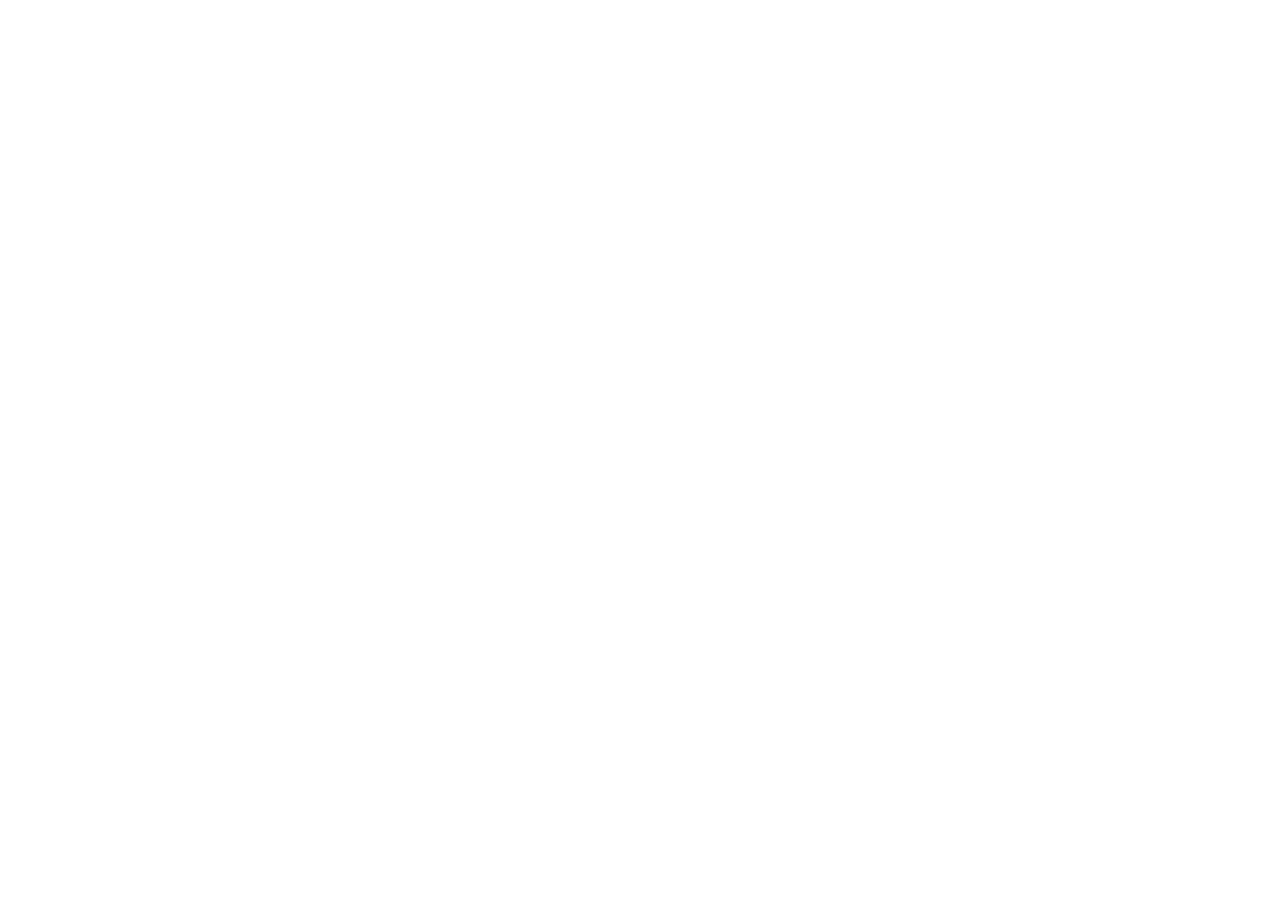
==== index.html @ 645ffa2a "Creacion del proyecto" ====
<!DOCTYPE html>
<html lang="es">
<head>
    <!-- metadatos -->
    <meta charset="UTF-8">
    <meta http-equiv="X-UA-Compatible" content="IE=edge">
    <meta name="viewport" content="width=device-width, initial-scale=1.0">
    <meta name="description" content="Banco Rolling">
    <meta name="keywords" content="Argentina, Inversiones, 2022, Sueldo, Seguridad">
    <meta name="author" content="Agustin Sandoval">
    <link rel="stylesheet" href="https://cdn.jsdelivr.net/npm/bootstrap-icons@1.10.2/font/bootstrap-icons.css">
    <link href="https://cdn.jsdelivr.net/npm/bootstrap@5.2.3/dist/css/bootstrap.min.css" rel="stylesheet" integrity="sha384-rbsA2VBKQhggwzxH7pPCaAqO46MgnOM80zW1RWuH61DGLwZJEdK2Kadq2F9CUG65" crossorigin="anonymous">
    <link rel="stylesheet" href="css/style.css">
    <title>Pokedex</title>
</head>

<body>
    
</body>

</html>
---- css/style.css ----
#Cards {
    display: flex;
    align-items: center;
}
.carousel-inner img {
    width: 100%;
    max-height: 500px;
}

.carousel-inner{
 height: 600px;
}

#xd{
    width: 100%;
    height: 100%;
}

.main{
    width: 70%;
    
}

.aside{
    width: 25%;
}



#store{
    text-align: center;
}

ul{
    list-style: none;
}

.rounded{
    width: 100%;
}
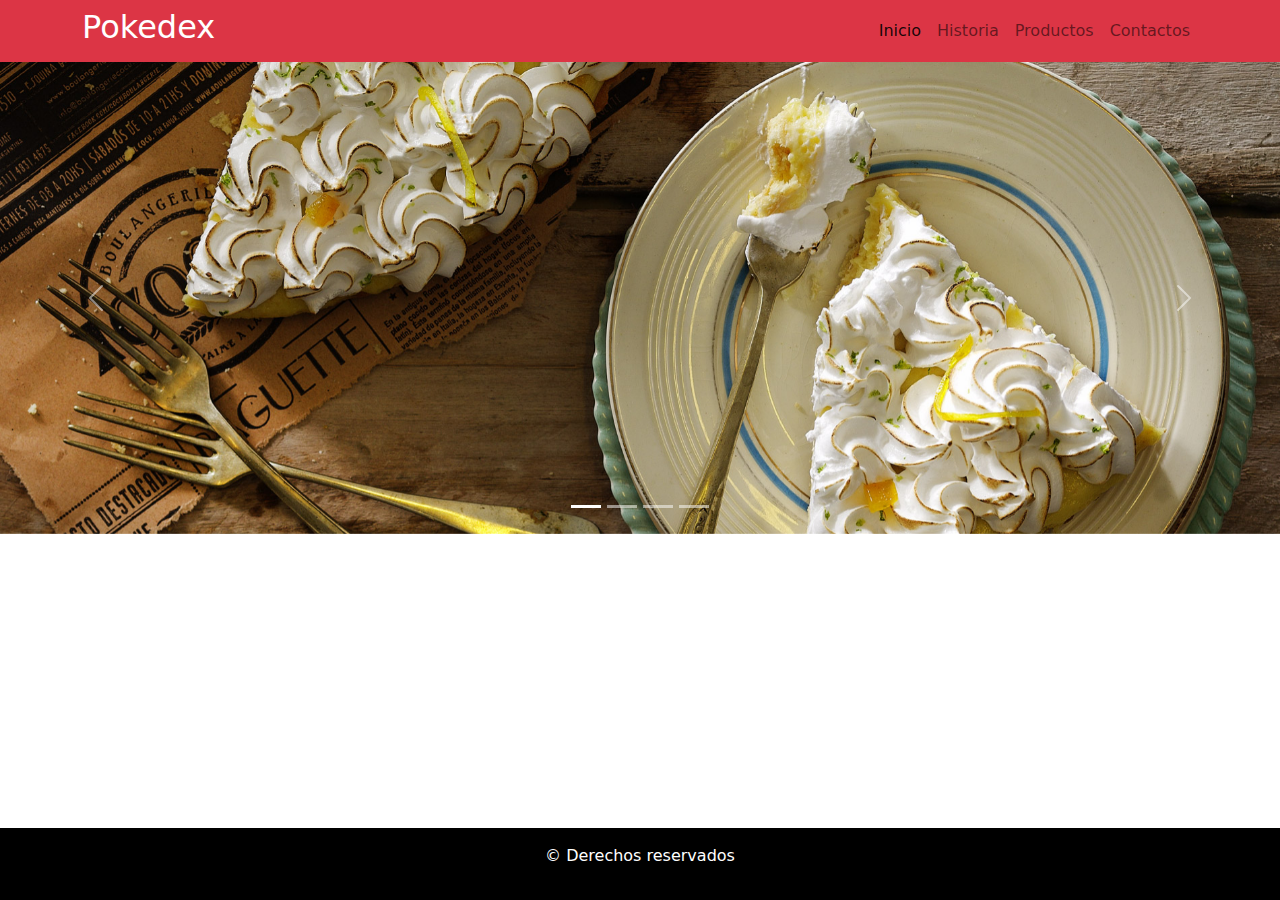
==== commit ac9c2cd8: "estructura de proyecto" ====
--- a/index.html
+++ b/index.html
@@ -1,21 +1,154 @@
 <!DOCTYPE html>
 <html lang="es">
-<head>
-    <!-- metadatos -->
-    <meta charset="UTF-8">
-    <meta http-equiv="X-UA-Compatible" content="IE=edge">
-    <meta name="viewport" content="width=device-width, initial-scale=1.0">
-    <meta name="description" content="Banco Rolling">
-    <meta name="keywords" content="Argentina, Inversiones, 2022, Sueldo, Seguridad">
-    <meta name="author" content="Agustin Sandoval">
-    <link rel="stylesheet" href="https://cdn.jsdelivr.net/npm/bootstrap-icons@1.10.2/font/bootstrap-icons.css">
-    <link href="https://cdn.jsdelivr.net/npm/bootstrap@5.2.3/dist/css/bootstrap.min.css" rel="stylesheet" integrity="sha384-rbsA2VBKQhggwzxH7pPCaAqO46MgnOM80zW1RWuH61DGLwZJEdK2Kadq2F9CUG65" crossorigin="anonymous">
-    <link rel="stylesheet" href="css/style.css">
-    <title>Pokedex</title>
-</head>
-
-<body>
-    
-</body>
-
-</html>+    <head>
+        <meta charset="UTF-8" />
+        <meta http-equiv="X-UA-Compatible" content="IE=edge" />
+        <meta name="viewport" content="width=device-width, initial-scale=1.0" />
+        <meta name="description" content="pokedex" />
+        <meta name="author" content="Mario Chavez" />
+        <meta name="Keywords" content="anime, fantasia, serie, pokemon" />
+        <link rel="stylesheet" href="./css/bootstrap.min.css" />
+        <link
+            href="https://cdn.jsdelivr.net/npm/bootstrap@5.3.0-alpha1/dist/css/bootstrap.min.css"
+            rel="stylesheet"
+            integrity="sha384-GLhlTQ8iRABdZLl6O3oVMWSktQOp6b7In1Zl3/Jr59b6EGGoI1aFkw7cmDA6j6gD"
+            crossorigin="anonymous"
+        />
+        <link rel="stylesheet" href="./css/style.css" />
+        <title>Pokedex</title>
+    </head>
+    <body>
+        <header>
+            <nav class="navbar navbar-expand-lg bg-danger text-bg-primary">
+                <div class="container">
+                    <h2>Pokedex</h2>
+                    <button
+                        class="navbar-toggler"
+                        type="button"
+                        data-bs-toggle="collapse"
+                        data-bs-target="#navbarSupportedContent"
+                        aria-controls="navbarSupportedContent"
+                        aria-expanded="false"
+                        aria-label="Toggle navigation"
+                    >
+                        <span class="navbar-toggler-icon"></span>
+                    </button>
+                    <div class="collapse navbar-collapse" id="navbarSupportedContent">
+                        <ul class="navbar-nav ms-auto mb-2 mb-lg-0">
+                            <li class="nav-item">
+                                <a
+                                    class="nav-link active"
+                                    aria-current="page"
+                                    href="index.html"
+                                    >Inicio</a
+                                >
+                            </li>
+                            <li class="nav-item">
+                                <a class="nav-link" href="./pages/historia.html"
+                                    >Historia</a
+                                >
+                            </li>
+                            <li class="nav-item">
+                                <a class="nav-link" href="./pages/productos.html"
+                                    >Productos</a
+                                >
+                            </li>
+                            <li class="nav-item">
+                                <a class="nav-link" href="./pages/contacto.html"
+                                    >Contactos</a
+                                >
+                            </li>
+                        </ul>
+                    </div>
+                </div>
+            </nav>
+        </header>
+        <main>
+            <section id="cauroselProduct" class="carousel slide" data-bs-ride="true">
+                <div class="carousel-indicators">
+                    <button
+                        type="button"
+                        data-bs-target="#cauroselProduct"
+                        data-bs-slide-to="0"
+                        class="active"
+                        aria-current="true"
+                        aria-label="Slide 1"
+                    ></button>
+                    <button
+                        type="button"
+                        data-bs-target="#cauroselProduct"
+                        data-bs-slide-to="1"
+                        aria-label="Slide 2"
+                    ></button>
+                    <button
+                        type="button"
+                        data-bs-target="#cauroselProduct"
+                        data-bs-slide-to="2"
+                        aria-label="Slide 3"
+                    ></button>
+                    <button
+                        type="button"
+                        data-bs-target="#cauroselProduct"
+                        data-bs-slide-to="3"
+                        aria-label="Slide 4"
+                    ></button>
+                </div>
+                <div class="carousel-inner">
+                    <div class="carousel-item active">
+                        <img
+                            src="./img/slider_201603_lemonpie.jpg"
+                            class="d-block w-100 baner-responsive"
+                            alt="lemon Pie"
+                        />
+                    </div>
+                    <div class="carousel-item">
+                        <img
+                            src="./img/slider_201603_painchoco.jpg"
+                            class="d-block w-100 baner-responsive"
+                            alt="facturas"
+                        />
+                    </div>
+                    <div class="carousel-item">
+                        <img
+                            src="./img/slider_201603_sandwich.jpg"
+                            class="d-block w-100 baner-responsive"
+                            alt="sandwich"
+                        />
+                    </div>
+                    <div class="carousel-item">
+                        <img
+                            src="./img/slider_201603_painchoco.jpg"
+                            class="d-block w-100 baner-responsive"
+                            alt="facturas"
+                        />
+                    </div>
+                </div>
+                <button
+                    class="carousel-control-prev"
+                    type="button"
+                    data-bs-target="#cauroselProduct"
+                    data-bs-slide="prev"
+                >
+                    <span class="carousel-control-prev-icon" aria-hidden="true"></span>
+                    <span class="visually-hidden">Previous</span>
+                </button>
+                <button
+                    class="carousel-control-next"
+                    type="button"
+                    data-bs-target="#cauroselProduct"
+                    data-bs-slide="next"
+                >
+                    <span class="carousel-control-next-icon" aria-hidden="true"></span>
+                    <span class="visually-hidden">Next</span>
+                </button>
+            </section>
+            <section class="container my-4"></section>
+        </main>
+        <footer class="bg-black text-bg-dark text-center py-3">
+            <section class="container">
+                <p>© Derechos reservados</p>
+            </section>
+        </footer>
+        <script src="./js/bootstrap.min.js"></script>
+    </body>
+</html>
--- a/css/style.css
+++ b/css/style.css
@@ -1,44 +1,21 @@
-
-
-#Cards {
+body{
     display: flex;
-    align-items: center;
+    flex-direction: column;
+    /* toda la pantalla es utilizada 100% osea 100vh */
+    min-height: 100vh;
 }
-.carousel-inner img {
-    width: 100%;
-    max-height: 500px;
+/* el  main utilizara mas espacio que el header o footer
+con flex grow (le dice a los elemntos quien tendra mas espacio (los demas por
+defecto tienen 0))*/
+main{
+    flex-grow: 1;
 }
-
-.carousel-inner{
- height: 600px;
+.redes-sociales{
+    text-decoration: none;
 }
-
-#xd{
-    width: 100%;
-    height: 100%;
+@media all and (max-width: 767px){
+    .baner-responsive{
+        height: 300px;
+        object-fit: cover;
+    }
 }
-
-.main{
-    width: 70%;
-    
-}
-
-.aside{
-    width: 25%;
-}
-
-
-
-#store{
-    text-align: center;
-}
-
-ul{
-    list-style: none;
-}
-
-.rounded{
-    width: 100%;
-}
-
-
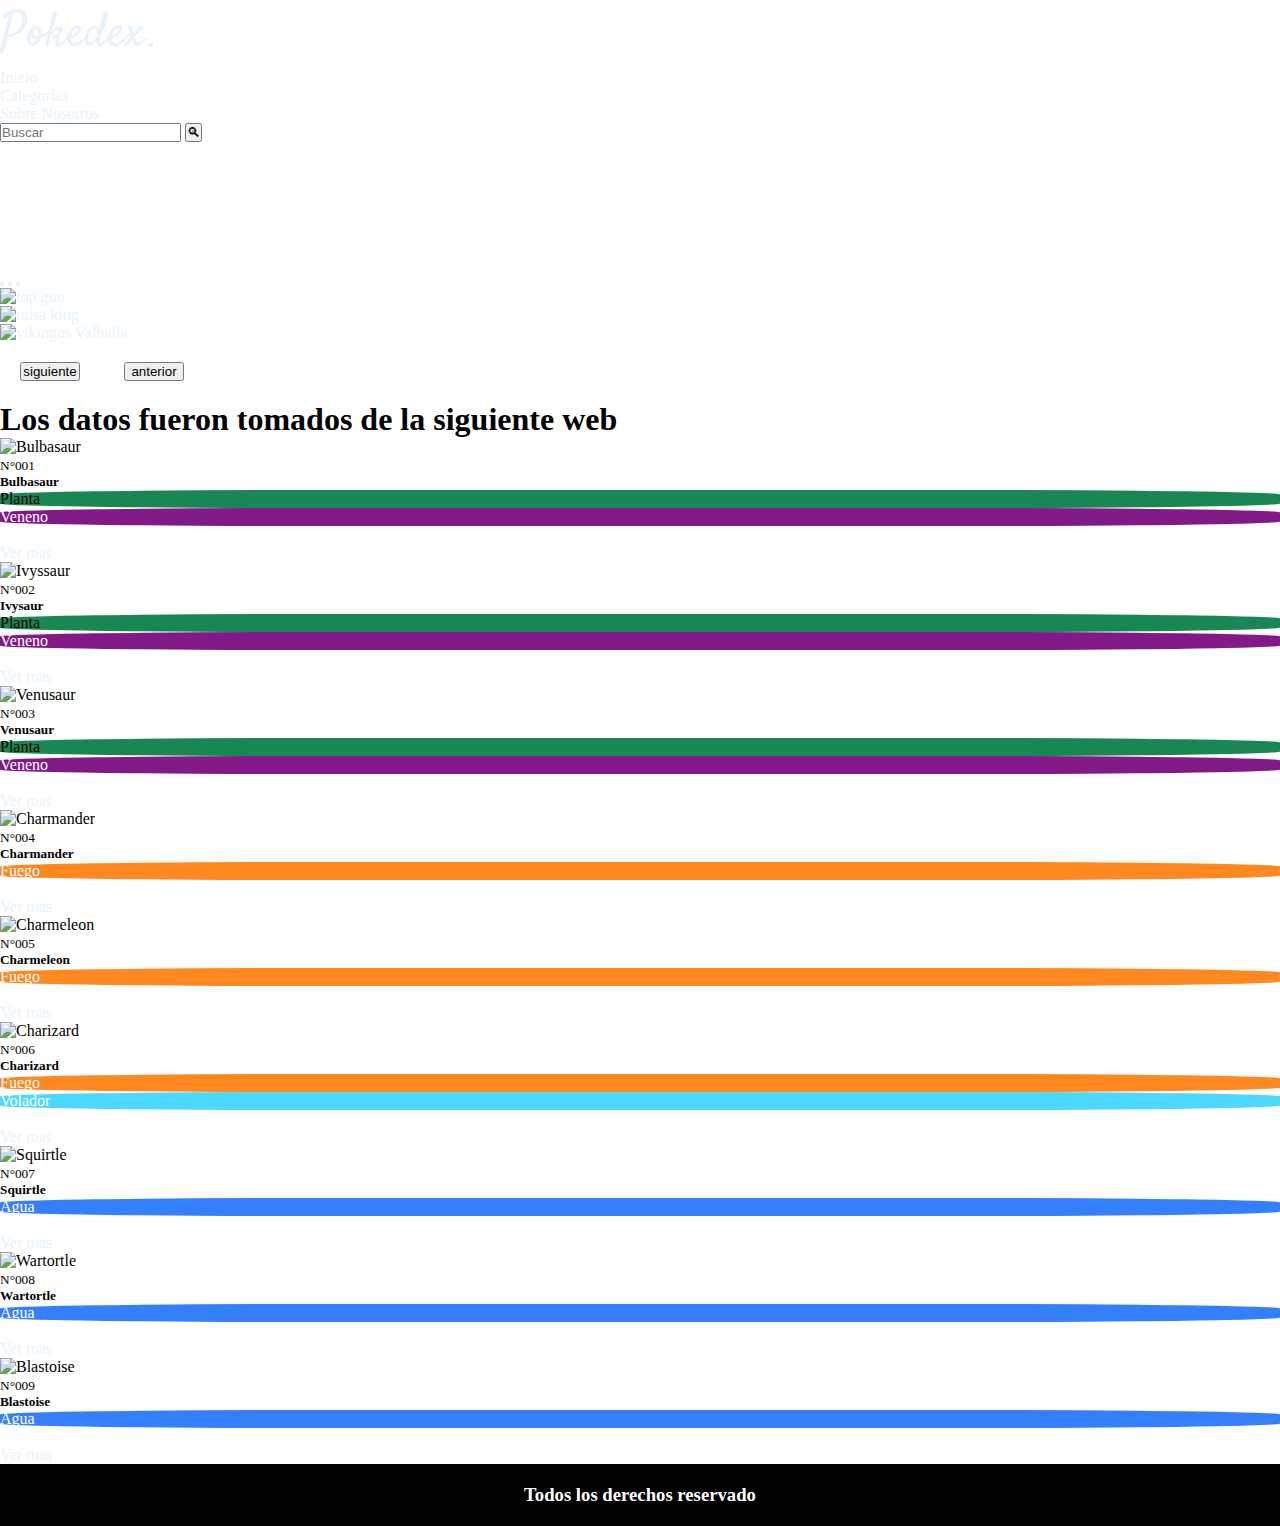
==== commit f741b99b: "Creacion index y del error 404" ====
--- a/index.html
+++ b/index.html
@@ -1,154 +1,223 @@
 <!DOCTYPE html>
 <html lang="es">
-    <head>
-        <meta charset="UTF-8" />
-        <meta http-equiv="X-UA-Compatible" content="IE=edge" />
-        <meta name="viewport" content="width=device-width, initial-scale=1.0" />
-        <meta name="description" content="pokedex" />
-        <meta name="author" content="Mario Chavez" />
-        <meta name="Keywords" content="anime, fantasia, serie, pokemon" />
-        <link rel="stylesheet" href="./css/bootstrap.min.css" />
-        <link
-            href="https://cdn.jsdelivr.net/npm/bootstrap@5.3.0-alpha1/dist/css/bootstrap.min.css"
-            rel="stylesheet"
-            integrity="sha384-GLhlTQ8iRABdZLl6O3oVMWSktQOp6b7In1Zl3/Jr59b6EGGoI1aFkw7cmDA6j6gD"
-            crossorigin="anonymous"
-        />
-        <link rel="stylesheet" href="./css/style.css" />
-        <title>Pokedex</title>
-    </head>
+<head>
+    <!-- metadatos -->
+    <meta charset="UTF-8">
+    <meta http-equiv="X-UA-Compatible" content="IE=edge">
+    <meta name="viewport" content="width=device-width, initial-scale=1.0">
+    <meta name="description" content="Pokedex">
+    <meta name="keywords" content="Pokemon, Informacion, 2023, Nintendo, Pokedex">
+    <meta name="author" content="Agustin Sandoval">
+    <link rel="stylesheet" href="https://cdn.jsdelivr.net/npm/bootstrap-icons@1.10.2/font/bootstrap-icons.css">
+    <link href="https://cdn.jsdelivr.net/npm/bootstrap@5.2.3/dist/css/bootstrap.min.css" rel="stylesheet" integrity="sha384-rbsA2VBKQhggwzxH7pPCaAqO46MgnOM80zW1RWuH61DGLwZJEdK2Kadq2F9CUG65" crossorigin="anonymous">
+    <link rel="stylesheet" href="css/style.css">
+    <title>Pokedex</title>
+</head>
     <body>
         <header>
-            <nav class="navbar navbar-expand-lg bg-danger text-bg-primary">
-                <div class="container">
-                    <h2>Pokedex</h2>
-                    <button
-                        class="navbar-toggler"
-                        type="button"
-                        data-bs-toggle="collapse"
-                        data-bs-target="#navbarSupportedContent"
-                        aria-controls="navbarSupportedContent"
-                        aria-expanded="false"
-                        aria-label="Toggle navigation"
-                    >
-                        <span class="navbar-toggler-icon"></span>
-                    </button>
-                    <div class="collapse navbar-collapse" id="navbarSupportedContent">
-                        <ul class="navbar-nav ms-auto mb-2 mb-lg-0">
-                            <li class="nav-item">
-                                <a
-                                    class="nav-link active"
-                                    aria-current="page"
-                                    href="index.html"
-                                    >Inicio</a
-                                >
-                            </li>
-                            <li class="nav-item">
-                                <a class="nav-link" href="./pages/historia.html"
-                                    >Historia</a
-                                >
-                            </li>
-                            <li class="nav-item">
-                                <a class="nav-link" href="./pages/productos.html"
-                                    >Productos</a
-                                >
-                            </li>
-                            <li class="nav-item">
-                                <a class="nav-link" href="./pages/contacto.html"
-                                    >Contactos</a
-                                >
-                            </li>
+            <nav class="navbar navbar-expand-lg navbar-dark bg-danger fixed-top">
+                <div class="container-fluid">
+                  <a class="navbar-brand" href="#">Pokedex</a>
+                  <button class="navbar-toggler" type="button" data-bs-toggle="collapse" data-bs-target="#navbarScroll" aria-controls="navbarScroll" aria-expanded="false" aria-label="Toggle navigation">
+                    <span class="navbar-toggler-icon"></span>
+                  </button>
+                  <div class="collapse navbar-collapse" id="navbarScroll">
+                    <ul class="navbar-nav me-auto my-2 my-lg-0 navbar-nav-scroll" style="--bs-scroll-height: 100px;">
+                      <li class="nav-item">
+                        <a class="nav-link active" aria-current="page" href="index.html">Inicio</a>
+                      </li>
+                      <li class="nav-item dropdown">
+                        <a class="nav-link dropdown-toggle" href="#" id="navbarScrollingDropdown" role="button" data-bs-toggle="dropdown" aria-expanded="false">
+                          Categorias
+                        </a>
+                        <ul class="dropdown-menu" aria-labelledby="navbarScrollingDropdown">
+                          <li><a class="dropdown-item" href="pages/quienes-somos.html">Sobre Nosotros</a></li>
                         </ul>
-                    </div>
+                      </li>
+                    </ul>
+                    <form class="d-flex" role="search">
+                      <input class="form-control me-2" type="search" placeholder="Buscar" aria-label="Buscar">
+                      <button class="btn btn-outline-warning" type="submit">🔍︎</button>
+                    </form>
+                  </div>
                 </div>
-            </nav>
+              </nav>
         </header>
+
         <main>
-            <section id="cauroselProduct" class="carousel slide" data-bs-ride="true">
-                <div class="carousel-indicators">
-                    <button
-                        type="button"
-                        data-bs-target="#cauroselProduct"
-                        data-bs-slide-to="0"
-                        class="active"
-                        aria-current="true"
-                        aria-label="Slide 1"
-                    ></button>
-                    <button
-                        type="button"
-                        data-bs-target="#cauroselProduct"
-                        data-bs-slide-to="1"
-                        aria-label="Slide 2"
-                    ></button>
-                    <button
-                        type="button"
-                        data-bs-target="#cauroselProduct"
-                        data-bs-slide-to="2"
-                        aria-label="Slide 3"
-                    ></button>
-                    <button
-                        type="button"
-                        data-bs-target="#cauroselProduct"
-                        data-bs-slide-to="3"
-                        aria-label="Slide 4"
-                    ></button>
+            <section class="carrouserBanner h-50 m-3">
+                <div id="buttonCarrouselBanner" class="carousel slide">
+                  <div class="carousel-indicators">
+                    <button type="button" data-bs-target="#buttonCarrouselBanner" data-bs-slide-to="0" class="active"
+                      aria-current="true" aria-label="Slide 1"></button>
+                    <button type="button" data-bs-target="#buttonCarrouselBanner" data-bs-slide-to="1"
+                      aria-label="Slide 2"></button>
+                    <button type="button" data-bs-target="#buttonCarrouselBanner" data-bs-slide-to="2"
+                      aria-label="Slide 3"></button>
+                  </div>
+                  <div class="carousel-inner">
+                    <div class="carousel-item active carrouserBanner">
+                      <a href="pages/error404.html"><img src="https://www.teahub.io/photos/full/8-84795_pokemon-go-hd-wallpaper-1-journey-151-dreams.jpg" class="d-block carrouserBannerImg col-sm-12" alt="top gun"/></a>
+                    </div>
+                    <div class="carousel-item carrouserBanner">
+                      <a href="pages/error404.html"><img src="https://images.alphacoders.com/581/581224.jpg" class="d-block carrouserBannerImg" alt="tulsa king" /></a>
+                    </div>
+                    <div class="carousel-item carrouserBanner">
+                      <a href="pages/error404.html"><img src="https://images5.alphacoders.com/480/480717.jpg" class="d-block carrouserBannerImg" alt="vikingos Valhalla" /></a>
+                    </div>
+                  </div>
+                  <button class="carousel-control-prev botonAnteriorSiguiente" type="button"
+                    data-bs-target="#buttonCarrouselBanner" data-bs-slide="prev">
+                    <span class="carousel-control-prev-icon" aria-hidden="true"></span>
+                    <span class="visually-hidden">siguiente</span>
+                  </button>
+                  <button class="carousel-control-next botonAnteriorSiguiente" type="button"
+                    data-bs-target="#buttonCarrouselBanner" data-bs-slide="next">
+                    <span class="carousel-control-next-icon" aria-hidden="true"></span>
+                    <span class="visually-hidden">anterior</span>
+                  </button>
                 </div>
-                <div class="carousel-inner">
-                    <div class="carousel-item active">
-                        <img
-                            src="./img/slider_201603_lemonpie.jpg"
-                            class="d-block w-100 baner-responsive"
-                            alt="lemon Pie"
-                        />
-                    </div>
-                    <div class="carousel-item">
-                        <img
-                            src="./img/slider_201603_painchoco.jpg"
-                            class="d-block w-100 baner-responsive"
-                            alt="facturas"
-                        />
-                    </div>
-                    <div class="carousel-item">
-                        <img
-                            src="./img/slider_201603_sandwich.jpg"
-                            class="d-block w-100 baner-responsive"
-                            alt="sandwich"
-                        />
-                    </div>
-                    <div class="carousel-item">
-                        <img
-                            src="./img/slider_201603_painchoco.jpg"
-                            class="d-block w-100 baner-responsive"
-                            alt="facturas"
-                        />
-                    </div>
-                </div>
-                <button
-                    class="carousel-control-prev"
-                    type="button"
-                    data-bs-target="#cauroselProduct"
-                    data-bs-slide="prev"
-                >
-                    <span class="carousel-control-prev-icon" aria-hidden="true"></span>
-                    <span class="visually-hidden">Previous</span>
-                </button>
-                <button
-                    class="carousel-control-next"
-                    type="button"
-                    data-bs-target="#cauroselProduct"
-                    data-bs-slide="next"
-                >
-                    <span class="carousel-control-next-icon" aria-hidden="true"></span>
-                    <span class="visually-hidden">Next</span>
-                </button>
-            </section>
-            <section class="container my-4"></section>
+              </section>
+
+
+              <!-- Cards -->
+              <h1 class="display-6 mb-5 mt-5 text-center">Los datos fueron tomados de la siguiente web</h1>
+        
+              <article class="row m-3">
+                <aside class="col-md-6 col-lg-4 mb-3">
+                  <div class="card">
+                    <img src="https://assets.pokemon.com/assets/cms2/img/pokedex/detail/001.png" class="card-img-top" alt="Bulbasaur">
+                    <div class="card-body">
+                      <p class="card-text"><small class="text-muted">N°001</small></p>
+                      <h5 class="card-title">Bulbasaur</h5>
+                      <p class="btn btn-success text-white colorante-v">Planta</p>
+                      <p class="btn colorante-m">Veneno</p>
+                      <br>
+                      <a href="pages/error404.html" class="btn btn-primary">Ver mas</a>
+                    </div>
+                  </div>
+                </aside>                
+                
+                <aside class="col-md-6 col-lg-4 mb-3">
+                    <div class="card">
+                      <img src="https://assets.pokemon.com/assets/cms2/img/pokedex/detail/002.png" class="card-img-top" alt="Ivyssaur">
+                      <div class="card-body">
+                        <p class="card-text"><small class="text-muted">N°002</small></p>
+                        <h5 class="card-title">Ivysaur</h5>
+                        <p class="btn btn-success text-white colorante-v">Planta</p>
+                        <p class="btn colorante-m">Veneno</p>
+                        <br>
+                        <a href="pages/error404.html" class="btn btn-primary">Ver mas</a>
+                      </div>
+                    </div>
+                  </aside>
+
+                  <aside class="col-md-6 col-lg-4 mb-3">
+                    <div class="card">
+                      <img src="https://assets.pokemon.com/assets/cms2/img/pokedex/detail/003.png" class="card-img-top" alt="Venusaur">
+                      <div class="card-body">
+                        <p class="card-text"><small class="text-muted">N°003</small></p>
+                        <h5 class="card-title">Venusaur</h5>
+                        <p class="btn btn-success text-white colorante-v">Planta</p>
+                        <p class="btn colorante-m">Veneno</p>
+                        <br>
+                        <a href="pages/error404.html" class="btn btn-primary">Ver mas</a>
+                      </div>
+                    </div>
+                  </aside>
+
+                  <aside class="col-md-6 col-lg-4 mb-3">
+                    <div class="card">
+                      <img src="https://assets.pokemon.com/assets/cms2/img/pokedex/detail/004.png" class="card-img-top" alt="Charmander">
+                      <div class="card-body">
+                        <p class="card-text"><small class="text-muted">N°004</small></p>
+                        <h5 class="card-title">Charmander</h5>
+                        <p class="btn btn-warning text-white colorante-f">Fuego</p>
+                        <br>
+                        <a href="pages/error404.html" class="btn btn-primary">Ver mas</a>
+                      </div>
+                    </div>
+                  </aside>
+
+                  <aside class="col-md-6 col-lg-4 mb-3">
+                    <div class="card">
+                      <img src="https://assets.pokemon.com/assets/cms2/img/pokedex/detail/005.png" class="card-img-top" alt="Charmeleon">
+                      <div class="card-body">
+                        <p class="card-text"><small class="text-muted">N°005</small></p>
+                        <h5 class="card-title">Charmeleon</h5>
+                        <p class="btn btn-warning text-white colorante-f">Fuego</p>
+                        <br>
+                        <a href="pages/error404.html" class="btn btn-primary">Ver mas</a>
+                      </div>
+                    </div>
+                  </aside>
+
+                  <aside class="col-md-6 col-lg-4 mb-3">
+                    <div class="card">
+                      <img src="https://assets.pokemon.com/assets/cms2/img/pokedex/detail/006.png" class="card-img-top" alt="Charizard">
+                      <div class="card-body">
+                        <p class="card-text"><small class="text-muted">N°006</small></p>
+                        <h5 class="card-title">Charizard</h5>
+                        <p class="btn btn-warning text-white colorante-f">Fuego</p>
+                        <p class="btn colorante-vo">Volador</p>
+                        <br>
+                        <a href="pages/error404.html" class="btn btn-primary">Ver mas</a>
+                      </div>
+                    </div>
+                  </aside>
+
+                  <aside class="col-md-6 col-lg-4 mb-3">
+                    <div class="card">
+                      <img src="https://assets.pokemon.com/assets/cms2/img/pokedex/detail/007.png" class="card-img-top" alt="Squirtle">
+                      <div class="card-body">
+                        <p class="card-text"><small class="text-muted">N°007</small></p>
+                        <h5 class="card-title">Squirtle</h5>
+                        <p class="btn btn-primary text-white colorante-a">Agua</p>
+                        <br>
+                        <a href="pages/error404.html" class="btn btn-primary">Ver mas</a>
+                      </div>
+                    </div>
+                  </aside>
+
+                  <aside class="col-md-6 col-lg-4 mb-3">
+                    <div class="card">
+                      <img src="https://assets.pokemon.com/assets/cms2/img/pokedex/detail/008.png" class="card-img-top" alt="Wartortle">
+                      <div class="card-body">
+                        <p class="card-text"><small class="text-muted">N°008</small></p>
+                        <h5 class="card-title">Wartortle</h5>
+                        <p class="btn btn-primary text-white colorante-a">Agua</p>
+                        <br>
+                        <a href="pages/error404.html" class="btn btn-primary">Ver mas</a>
+                      </div>
+                    </div>
+                  </aside>
+
+                  <aside class="col-md-6 col-lg-4 mb-3">
+                    <div class="card">
+                      <img src="https://assets.pokemon.com/assets/cms2/img/pokedex/detail/009.png" class="card-img-top" alt="Blastoise">
+                      <div class="card-body">
+                        <p class="card-text"><small class="text-muted">N°009</small></p>
+                        <h5 class="card-title">Blastoise</h5>
+                        <p class="btn btn-primary text-white colorante-a">Agua</p>
+                        <br>
+                        <a href="pages/error404.html" class="btn btn-primary">Ver mas</a>
+                      </div>
+                    </div>
+                  </aside>
+
+              </article>
+              
         </main>
-        <footer class="bg-black text-bg-dark text-center py-3">
-            <section class="container">
-                <p>© Derechos reservados</p>
+
+        <!-- Footer -->
+        <footer class="text-secondary mt-2">
+            <section class="h-50">
+            <h3>Todos los derechos reservado</h3>
             </section>
         </footer>
-        <script src="./js/bootstrap.min.js"></script>
+
+        <script src="https://cdn.jsdelivr.net/npm/bootstrap@5.3.0-alpha1/dist/js/bootstrap.bundle.min.js"
+        integrity="sha384-w76AqPfDkMBDXo30jS1Sgez6pr3x5MlQ1ZAGC+nuZB+EYdgRZgiwxhTBTkF7CXvN"
+        crossorigin="anonymous"></script>
     </body>
-</html>
+</html>--- a/css/style.css
+++ b/css/style.css
@@ -1,21 +1,136 @@
-body{
-    display: flex;
-    flex-direction: column;
-    /* toda la pantalla es utilizada 100% osea 100vh */
-    min-height: 100vh;
+@import url('https://fonts.googleapis.com/css2?family=Satisfy&display=swap');
+
+* {
+    margin: 0px;
+    padding: 0px;
 }
-/* el  main utilizara mas espacio que el header o footer
-con flex grow (le dice a los elemntos quien tendra mas espacio (los demas por
-defecto tienen 0))*/
-main{
+
+.navbar-brand {
+    font-family: 'Satisfy', cursive;
+    font-size: 3em;
+}
+
+main {
     flex-grow: 1;
+    margin-top: 8em;
 }
-.redes-sociales{
+
+.iconoRedes {
+    font-size: 2rem;
+}
+
+.funcionColapse {
+    --bs-scroll-height: 100px;
+}
+
+.pelicula {
+    padding: 18vh 0 0 0;
+}
+
+.img-carusel {
+    height: 320px;
+    transition: transform .2s;
+}
+
+.img-carusel:hover {
+    transform: scale(1.2);
+}
+
+/* .card-Carousel {
+    height: 400px;
+    margin: 0px;
+    padding: 0px;
+} */
+
+/* .carrouserBanner {
+    height: 500px;
+    margin: .5em;
+} */
+
+.carrouserBannerImg {
+    width: 100%;
+    object-fit: fill;
+    height: 500px;
+}
+
+.botonAnteriorSiguiente {
+    width: 60px;
+    margin: 20px;
+}
+
+footer {
+    background: #000;
+    padding: 20px 0px;
+    color: white;
+    text-align: center;
+  }
+
+a {
+    outline: none;
     text-decoration: none;
+    color: rgba(229, 241, 252, 0.926);
 }
-@media all and (max-width: 767px){
-    .baner-responsive{
-        height: 300px;
-        object-fit: cover;
+
+a:hover {
+    color: rgba(229, 241, 252, 0.926);
+}
+
+#imga {
+    height: 400px;
+
+    margin: 1em;
+    padding: 0px;
+}
+
+.c {
+    height: 220px;
+    width: 300px;
+    transition: transform .2s;
+}
+
+.colorante-v{
+    background-color: #198754;
+    border-radius: 25%;
+    height: 5%;
+}
+.colorante-m{
+    background-color: #811987;
+    color: white;
+    border-radius: 25%;
+    height: 5%;
+}
+.colorante-f{
+    background-color: #ff8820;
+    color: white;
+    border-radius: 25%;
+    height: 5%;
+}
+.colorante-vo{
+    background-color: #20cfffcb;
+    color: white;
+    border-radius: 25%;
+    height: 5%;
+}
+.colorante-vo:hover{
+    color: white;
+    background-color: #20cfffcb;
+}
+.colorante-a{
+    background-color: #0060fbcb;
+    color: white;
+    border-radius: 25%;
+    height: 5%;
+}
+.colorante-m:hover{
+    color: white;
+    background-color: #811987;
+}
+
+@media (max-width: 500px){
+    .carrouserBanner{
+        height: 100%;
     }
-}
+    .carrouserBannerImg{
+        height: 100%;
+    }
+} 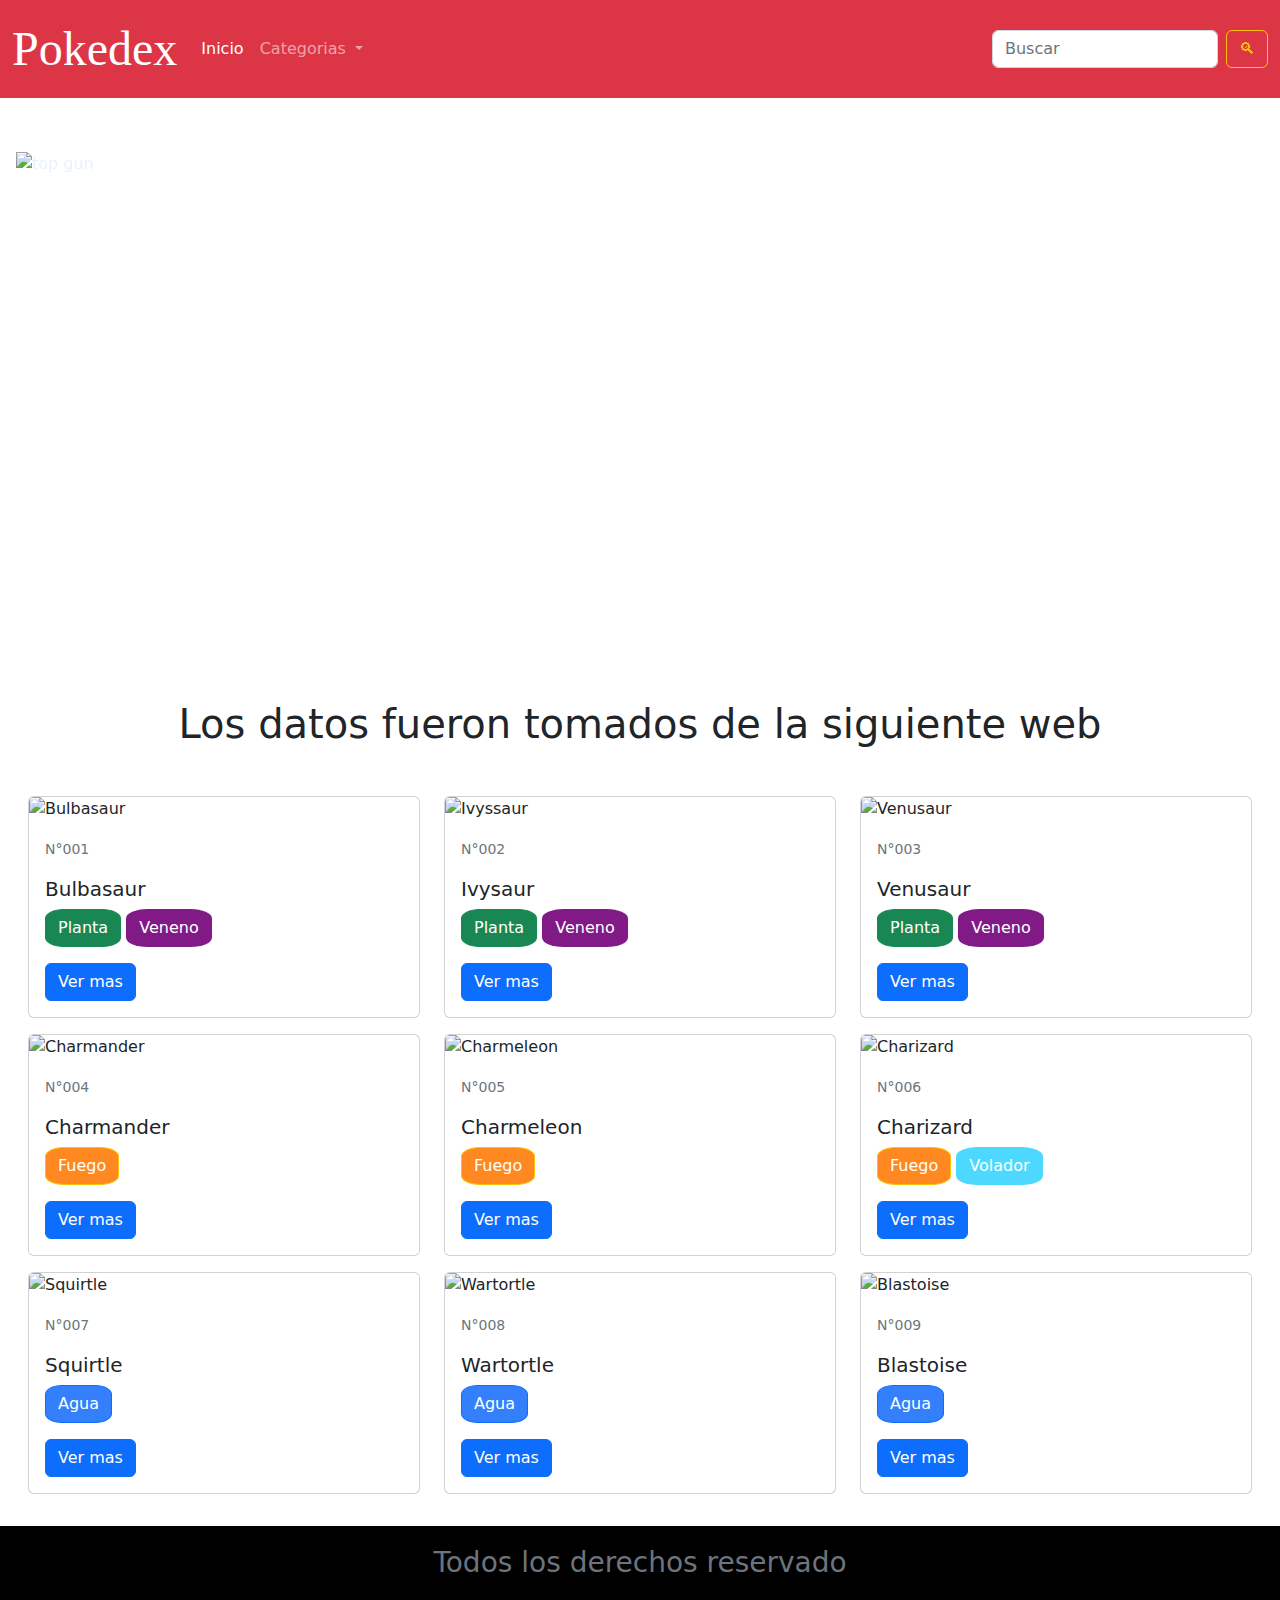
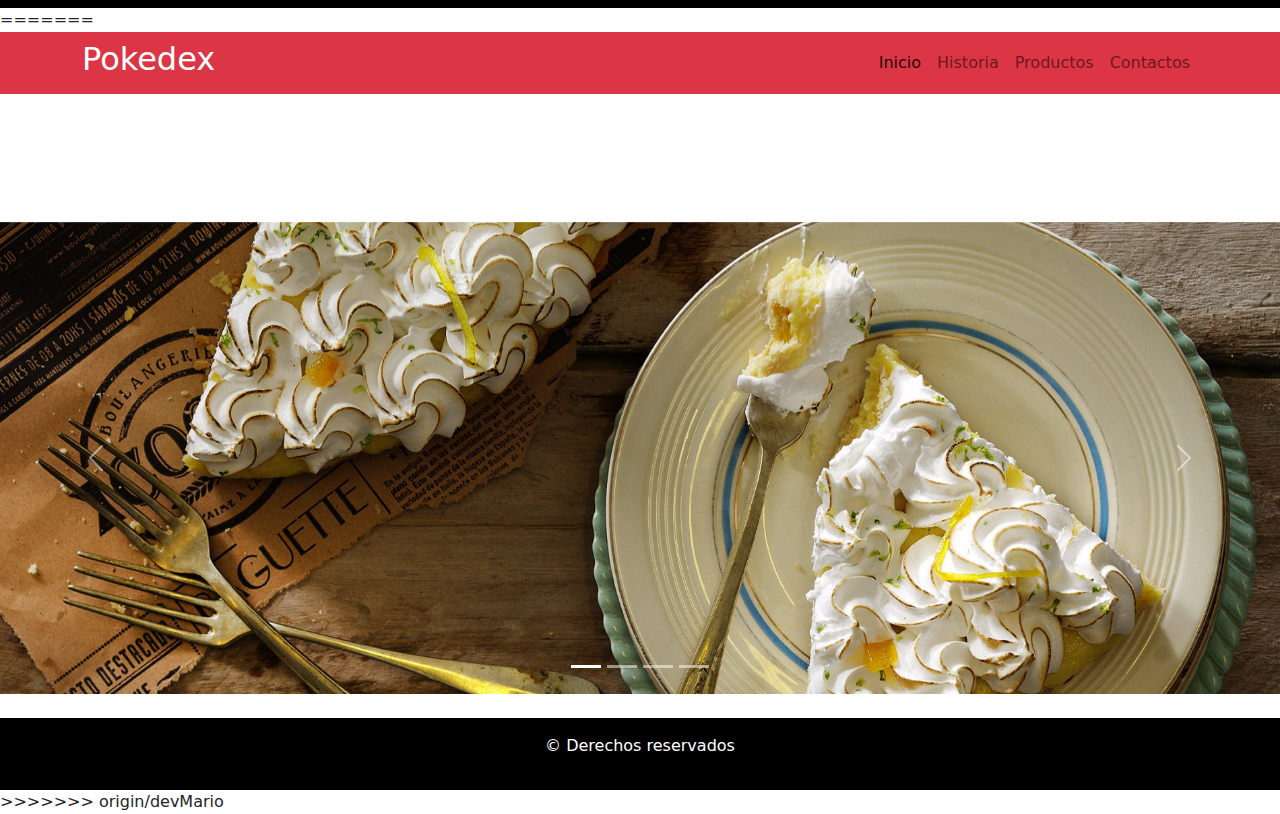
==== commit 1eb7cdb4: "readme" ====
--- a/index.html
+++ b/index.html
@@ -1,5 +1,6 @@
 <!DOCTYPE html>
 <html lang="es">
+<<<<<<< HEAD
 <head>
     <!-- metadatos -->
     <meta charset="UTF-8">
@@ -220,4 +221,158 @@
         integrity="sha384-w76AqPfDkMBDXo30jS1Sgez6pr3x5MlQ1ZAGC+nuZB+EYdgRZgiwxhTBTkF7CXvN"
         crossorigin="anonymous"></script>
     </body>
-</html>+</html>
+=======
+    <head>
+        <meta charset="UTF-8" />
+        <meta http-equiv="X-UA-Compatible" content="IE=edge" />
+        <meta name="viewport" content="width=device-width, initial-scale=1.0" />
+        <meta name="description" content="pokedex" />
+        <meta name="author" content="Mario Chavez" />
+        <meta name="Keywords" content="anime, fantasia, serie, pokemon" />
+        <link rel="stylesheet" href="./css/bootstrap.min.css" />
+        <link
+            href="https://cdn.jsdelivr.net/npm/bootstrap@5.3.0-alpha1/dist/css/bootstrap.min.css"
+            rel="stylesheet"
+            integrity="sha384-GLhlTQ8iRABdZLl6O3oVMWSktQOp6b7In1Zl3/Jr59b6EGGoI1aFkw7cmDA6j6gD"
+            crossorigin="anonymous"
+        />
+        <link rel="stylesheet" href="./css/style.css" />
+        <title>Pokedex</title>
+    </head>
+    <body>
+        <header>
+            <nav class="navbar navbar-expand-lg bg-danger text-bg-primary">
+                <div class="container">
+                    <h2>Pokedex</h2>
+                    <button
+                        class="navbar-toggler"
+                        type="button"
+                        data-bs-toggle="collapse"
+                        data-bs-target="#navbarSupportedContent"
+                        aria-controls="navbarSupportedContent"
+                        aria-expanded="false"
+                        aria-label="Toggle navigation"
+                    >
+                        <span class="navbar-toggler-icon"></span>
+                    </button>
+                    <div class="collapse navbar-collapse" id="navbarSupportedContent">
+                        <ul class="navbar-nav ms-auto mb-2 mb-lg-0">
+                            <li class="nav-item">
+                                <a
+                                    class="nav-link active"
+                                    aria-current="page"
+                                    href="index.html"
+                                    >Inicio</a
+                                >
+                            </li>
+                            <li class="nav-item">
+                                <a class="nav-link" href="./pages/historia.html"
+                                    >Historia</a
+                                >
+                            </li>
+                            <li class="nav-item">
+                                <a class="nav-link" href="./pages/productos.html"
+                                    >Productos</a
+                                >
+                            </li>
+                            <li class="nav-item">
+                                <a class="nav-link" href="./pages/contacto.html"
+                                    >Contactos</a
+                                >
+                            </li>
+                        </ul>
+                    </div>
+                </div>
+            </nav>
+        </header>
+        <main>
+            <section id="cauroselProduct" class="carousel slide" data-bs-ride="true">
+                <div class="carousel-indicators">
+                    <button
+                        type="button"
+                        data-bs-target="#cauroselProduct"
+                        data-bs-slide-to="0"
+                        class="active"
+                        aria-current="true"
+                        aria-label="Slide 1"
+                    ></button>
+                    <button
+                        type="button"
+                        data-bs-target="#cauroselProduct"
+                        data-bs-slide-to="1"
+                        aria-label="Slide 2"
+                    ></button>
+                    <button
+                        type="button"
+                        data-bs-target="#cauroselProduct"
+                        data-bs-slide-to="2"
+                        aria-label="Slide 3"
+                    ></button>
+                    <button
+                        type="button"
+                        data-bs-target="#cauroselProduct"
+                        data-bs-slide-to="3"
+                        aria-label="Slide 4"
+                    ></button>
+                </div>
+                <div class="carousel-inner">
+                    <div class="carousel-item active">
+                        <img
+                            src="./img/slider_201603_lemonpie.jpg"
+                            class="d-block w-100 baner-responsive"
+                            alt="lemon Pie"
+                        />
+                    </div>
+                    <div class="carousel-item">
+                        <img
+                            src="./img/slider_201603_painchoco.jpg"
+                            class="d-block w-100 baner-responsive"
+                            alt="facturas"
+                        />
+                    </div>
+                    <div class="carousel-item">
+                        <img
+                            src="./img/slider_201603_sandwich.jpg"
+                            class="d-block w-100 baner-responsive"
+                            alt="sandwich"
+                        />
+                    </div>
+                    <div class="carousel-item">
+                        <img
+                            src="./img/slider_201603_painchoco.jpg"
+                            class="d-block w-100 baner-responsive"
+                            alt="facturas"
+                        />
+                    </div>
+                </div>
+                <button
+                    class="carousel-control-prev"
+                    type="button"
+                    data-bs-target="#cauroselProduct"
+                    data-bs-slide="prev"
+                >
+                    <span class="carousel-control-prev-icon" aria-hidden="true"></span>
+                    <span class="visually-hidden">Previous</span>
+                </button>
+                <button
+                    class="carousel-control-next"
+                    type="button"
+                    data-bs-target="#cauroselProduct"
+                    data-bs-slide="next"
+                >
+                    <span class="carousel-control-next-icon" aria-hidden="true"></span>
+                    <span class="visually-hidden">Next</span>
+                </button>
+            </section>
+            <section class="container my-4"></section>
+        </main>
+        <footer class="bg-black text-bg-dark text-center py-3">
+            <section class="container">
+                <p>© Derechos reservados</p>
+            </section>
+        </footer>
+        <script src="./js/bootstrap.min.js"></script>
+    </body>
+</html>
+>>>>>>> origin/devMario
--- a/css/style.css
+++ b/css/style.css
@@ -1,3 +1,4 @@
+<<<<<<< HEAD
 @import url('https://fonts.googleapis.com/css2?family=Satisfy&display=swap');
 
 * {
@@ -133,4 +134,21 @@
     .carrouserBannerImg{
         height: 100%;
     }
-} +} 
+=======
+body{
+    display: flex;
+    flex-direction: column;
+    min-height: 100vh;
+}
+
+main{
+    flex-grow: 1;
+}
+@media all and (max-width: 767px){
+    .baner-responsive{
+        height: 300px;
+        object-fit: cover;
+    }
+}
+>>>>>>> origin/devMario
--- a/css/style.css
+++ b/css/style.css
@@ -1,3 +1,4 @@
+<<<<<<< HEAD
 @import url('https://fonts.googleapis.com/css2?family=Satisfy&display=swap');
 
 * {
@@ -133,4 +134,21 @@
     .carrouserBannerImg{
         height: 100%;
     }
-} +} 
+=======
+body{
+    display: flex;
+    flex-direction: column;
+    min-height: 100vh;
+}
+
+main{
+    flex-grow: 1;
+}
+@media all and (max-width: 767px){
+    .baner-responsive{
+        height: 300px;
+        object-fit: cover;
+    }
+}
+>>>>>>> origin/devMario
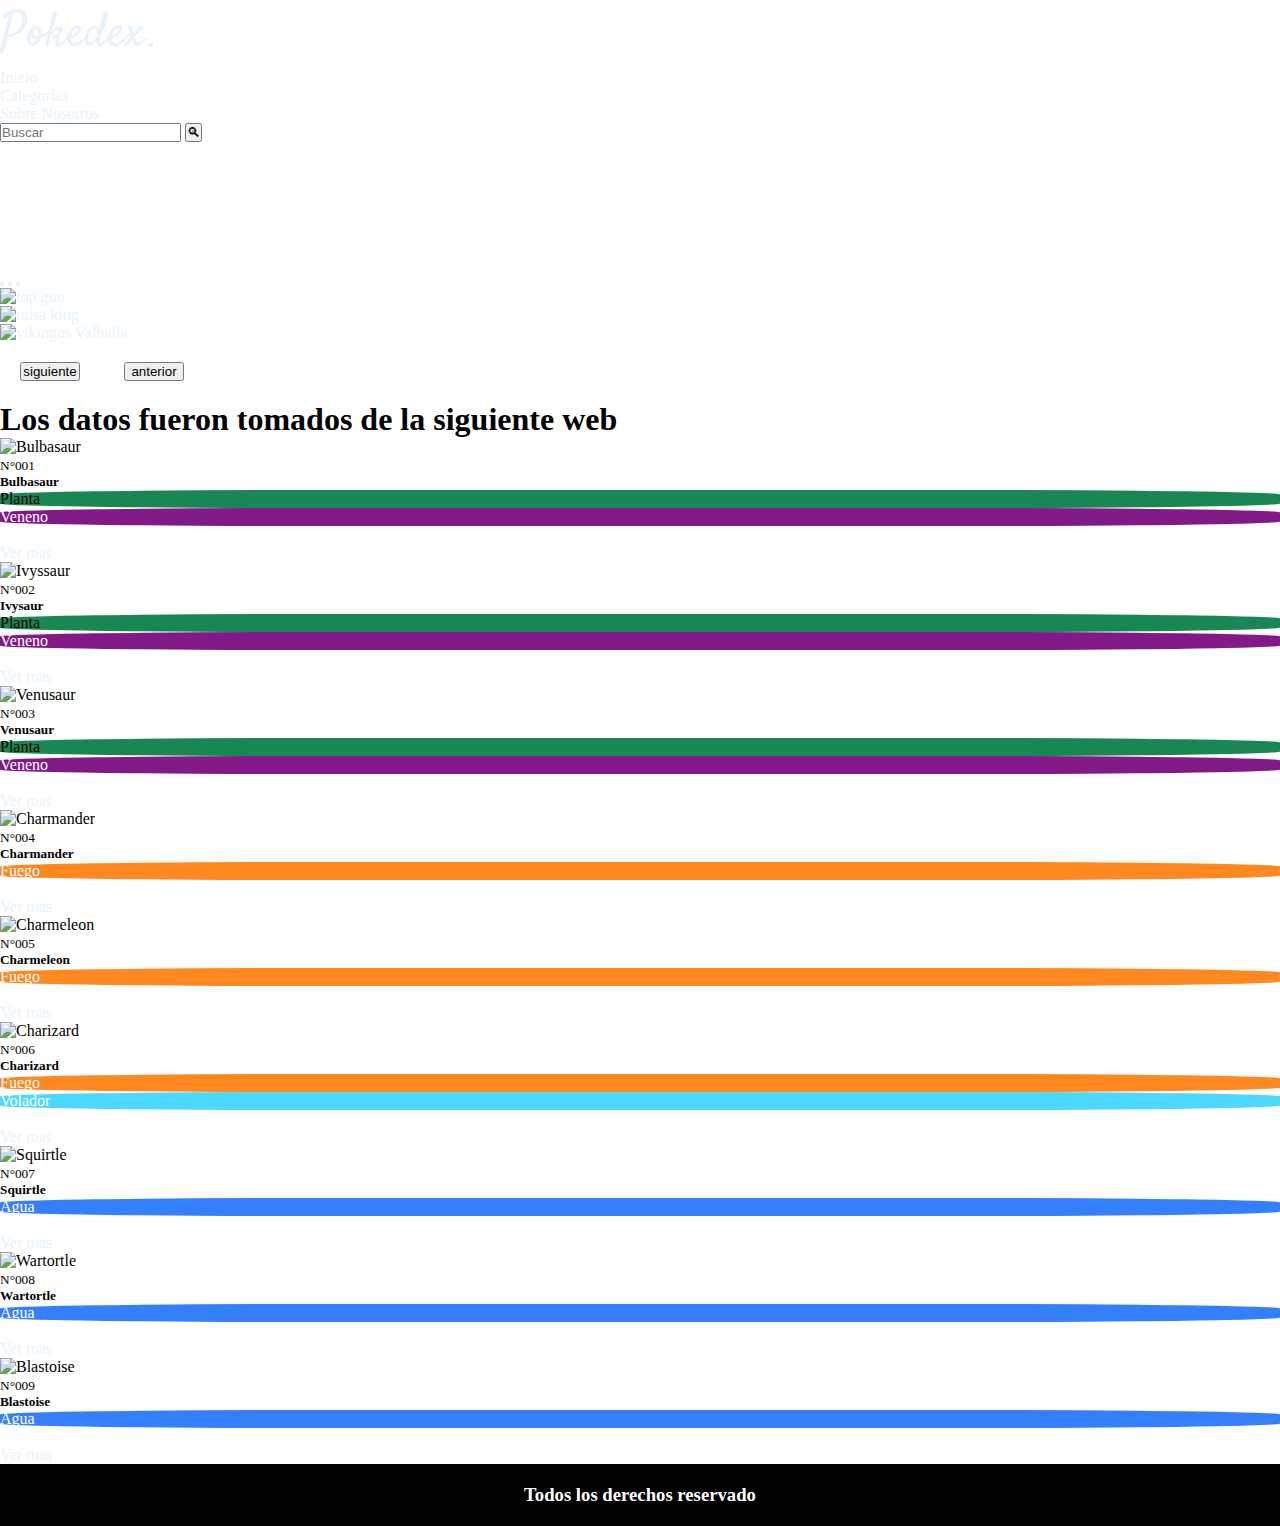
==== commit 6d18b272: "Traje el README" ====
--- a/index.html
+++ b/index.html
@@ -1,6 +1,5 @@
 <!DOCTYPE html>
 <html lang="es">
-<<<<<<< HEAD
 <head>
     <!-- metadatos -->
     <meta charset="UTF-8">
@@ -222,157 +221,3 @@
         crossorigin="anonymous"></script>
     </body>
 </html>
-=======
-    <head>
-        <meta charset="UTF-8" />
-        <meta http-equiv="X-UA-Compatible" content="IE=edge" />
-        <meta name="viewport" content="width=device-width, initial-scale=1.0" />
-        <meta name="description" content="pokedex" />
-        <meta name="author" content="Mario Chavez" />
-        <meta name="Keywords" content="anime, fantasia, serie, pokemon" />
-        <link rel="stylesheet" href="./css/bootstrap.min.css" />
-        <link
-            href="https://cdn.jsdelivr.net/npm/bootstrap@5.3.0-alpha1/dist/css/bootstrap.min.css"
-            rel="stylesheet"
-            integrity="sha384-GLhlTQ8iRABdZLl6O3oVMWSktQOp6b7In1Zl3/Jr59b6EGGoI1aFkw7cmDA6j6gD"
-            crossorigin="anonymous"
-        />
-        <link rel="stylesheet" href="./css/style.css" />
-        <title>Pokedex</title>
-    </head>
-    <body>
-        <header>
-            <nav class="navbar navbar-expand-lg bg-danger text-bg-primary">
-                <div class="container">
-                    <h2>Pokedex</h2>
-                    <button
-                        class="navbar-toggler"
-                        type="button"
-                        data-bs-toggle="collapse"
-                        data-bs-target="#navbarSupportedContent"
-                        aria-controls="navbarSupportedContent"
-                        aria-expanded="false"
-                        aria-label="Toggle navigation"
-                    >
-                        <span class="navbar-toggler-icon"></span>
-                    </button>
-                    <div class="collapse navbar-collapse" id="navbarSupportedContent">
-                        <ul class="navbar-nav ms-auto mb-2 mb-lg-0">
-                            <li class="nav-item">
-                                <a
-                                    class="nav-link active"
-                                    aria-current="page"
-                                    href="index.html"
-                                    >Inicio</a
-                                >
-                            </li>
-                            <li class="nav-item">
-                                <a class="nav-link" href="./pages/historia.html"
-                                    >Historia</a
-                                >
-                            </li>
-                            <li class="nav-item">
-                                <a class="nav-link" href="./pages/productos.html"
-                                    >Productos</a
-                                >
-                            </li>
-                            <li class="nav-item">
-                                <a class="nav-link" href="./pages/contacto.html"
-                                    >Contactos</a
-                                >
-                            </li>
-                        </ul>
-                    </div>
-                </div>
-            </nav>
-        </header>
-        <main>
-            <section id="cauroselProduct" class="carousel slide" data-bs-ride="true">
-                <div class="carousel-indicators">
-                    <button
-                        type="button"
-                        data-bs-target="#cauroselProduct"
-                        data-bs-slide-to="0"
-                        class="active"
-                        aria-current="true"
-                        aria-label="Slide 1"
-                    ></button>
-                    <button
-                        type="button"
-                        data-bs-target="#cauroselProduct"
-                        data-bs-slide-to="1"
-                        aria-label="Slide 2"
-                    ></button>
-                    <button
-                        type="button"
-                        data-bs-target="#cauroselProduct"
-                        data-bs-slide-to="2"
-                        aria-label="Slide 3"
-                    ></button>
-                    <button
-                        type="button"
-                        data-bs-target="#cauroselProduct"
-                        data-bs-slide-to="3"
-                        aria-label="Slide 4"
-                    ></button>
-                </div>
-                <div class="carousel-inner">
-                    <div class="carousel-item active">
-                        <img
-                            src="./img/slider_201603_lemonpie.jpg"
-                            class="d-block w-100 baner-responsive"
-                            alt="lemon Pie"
-                        />
-                    </div>
-                    <div class="carousel-item">
-                        <img
-                            src="./img/slider_201603_painchoco.jpg"
-                            class="d-block w-100 baner-responsive"
-                            alt="facturas"
-                        />
-                    </div>
-                    <div class="carousel-item">
-                        <img
-                            src="./img/slider_201603_sandwich.jpg"
-                            class="d-block w-100 baner-responsive"
-                            alt="sandwich"
-                        />
-                    </div>
-                    <div class="carousel-item">
-                        <img
-                            src="./img/slider_201603_painchoco.jpg"
-                            class="d-block w-100 baner-responsive"
-                            alt="facturas"
-                        />
-                    </div>
-                </div>
-                <button
-                    class="carousel-control-prev"
-                    type="button"
-                    data-bs-target="#cauroselProduct"
-                    data-bs-slide="prev"
-                >
-                    <span class="carousel-control-prev-icon" aria-hidden="true"></span>
-                    <span class="visually-hidden">Previous</span>
-                </button>
-                <button
-                    class="carousel-control-next"
-                    type="button"
-                    data-bs-target="#cauroselProduct"
-                    data-bs-slide="next"
-                >
-                    <span class="carousel-control-next-icon" aria-hidden="true"></span>
-                    <span class="visually-hidden">Next</span>
-                </button>
-            </section>
-            <section class="container my-4"></section>
-        </main>
-        <footer class="bg-black text-bg-dark text-center py-3">
-            <section class="container">
-                <p>© Derechos reservados</p>
-            </section>
-        </footer>
-        <script src="./js/bootstrap.min.js"></script>
-    </body>
-</html>
->>>>>>> origin/devMario
--- a/css/style.css
+++ b/css/style.css
@@ -1,4 +1,3 @@
-<<<<<<< HEAD
 @import url('https://fonts.googleapis.com/css2?family=Satisfy&display=swap');
 
 * {
@@ -135,20 +134,3 @@
         height: 100%;
     }
 } 
-=======
-body{
-    display: flex;
-    flex-direction: column;
-    min-height: 100vh;
-}
-
-main{
-    flex-grow: 1;
-}
-@media all and (max-width: 767px){
-    .baner-responsive{
-        height: 300px;
-        object-fit: cover;
-    }
-}
->>>>>>> origin/devMario
